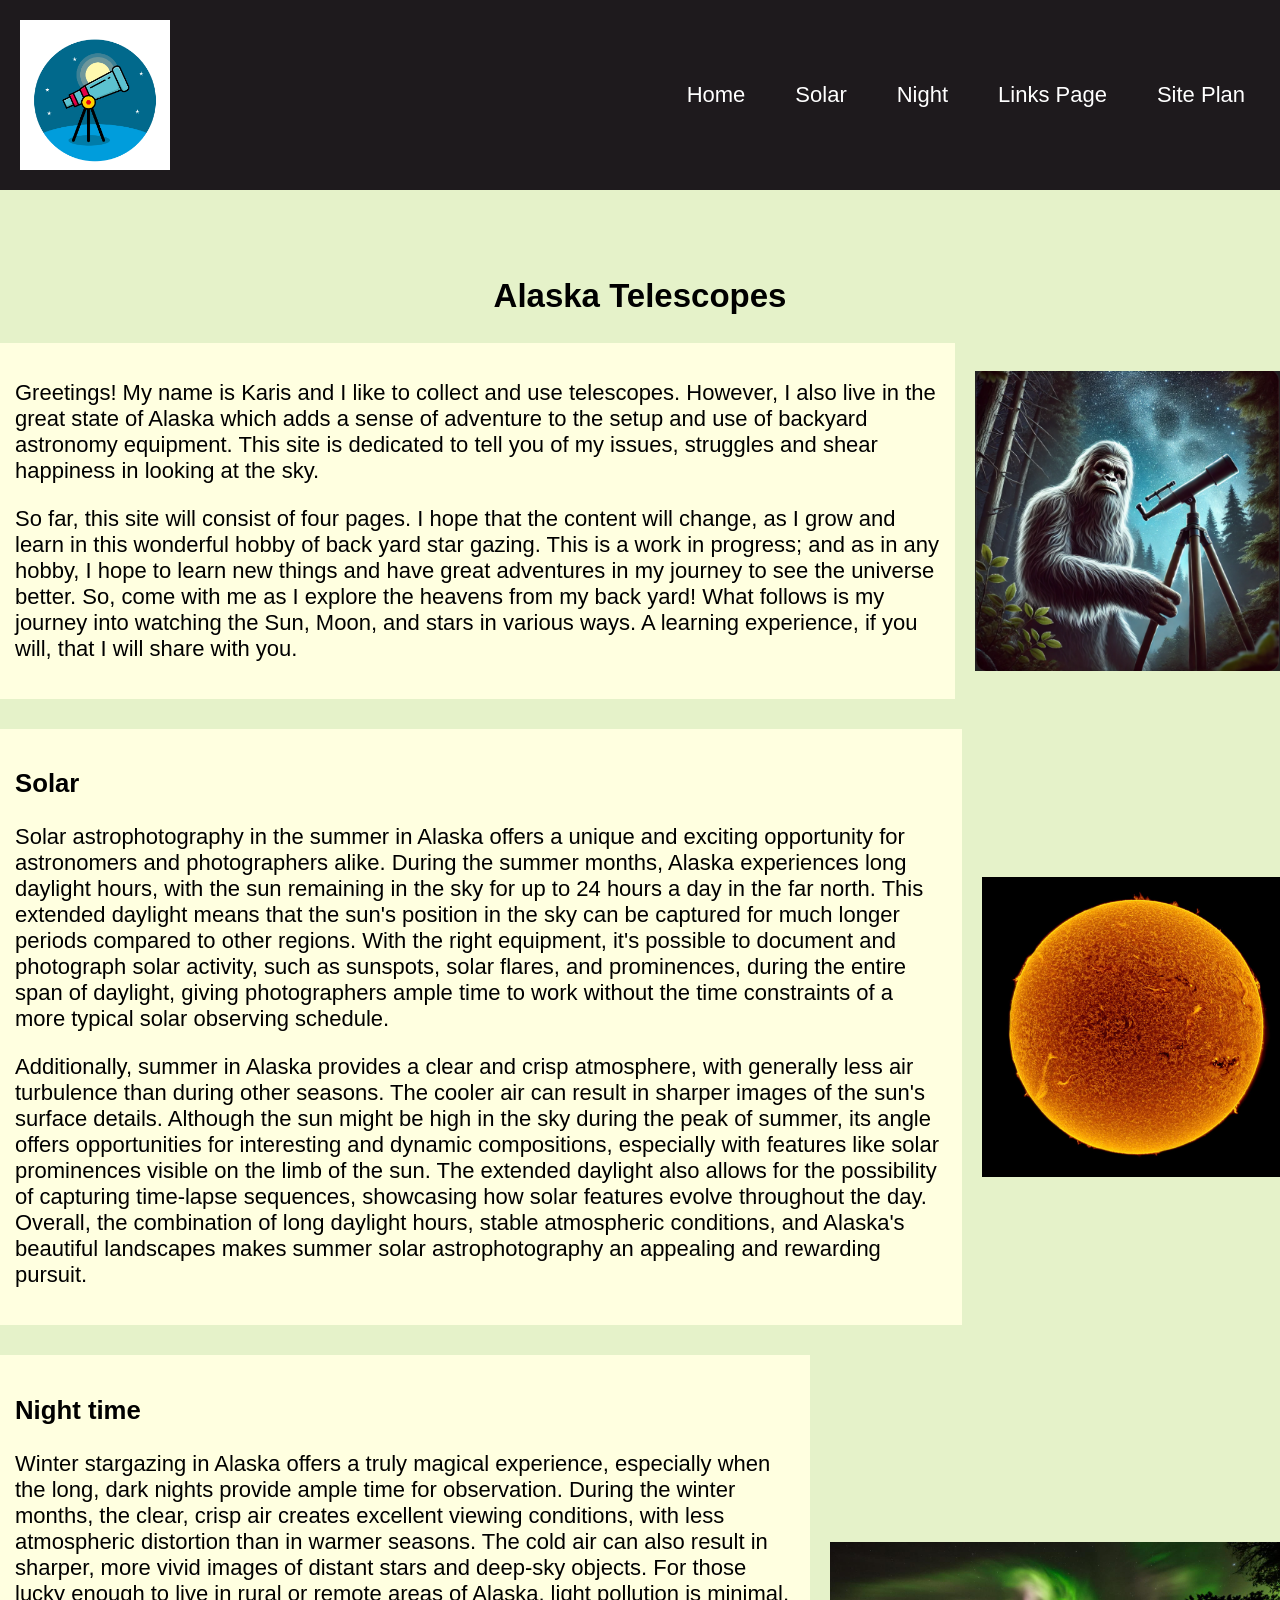
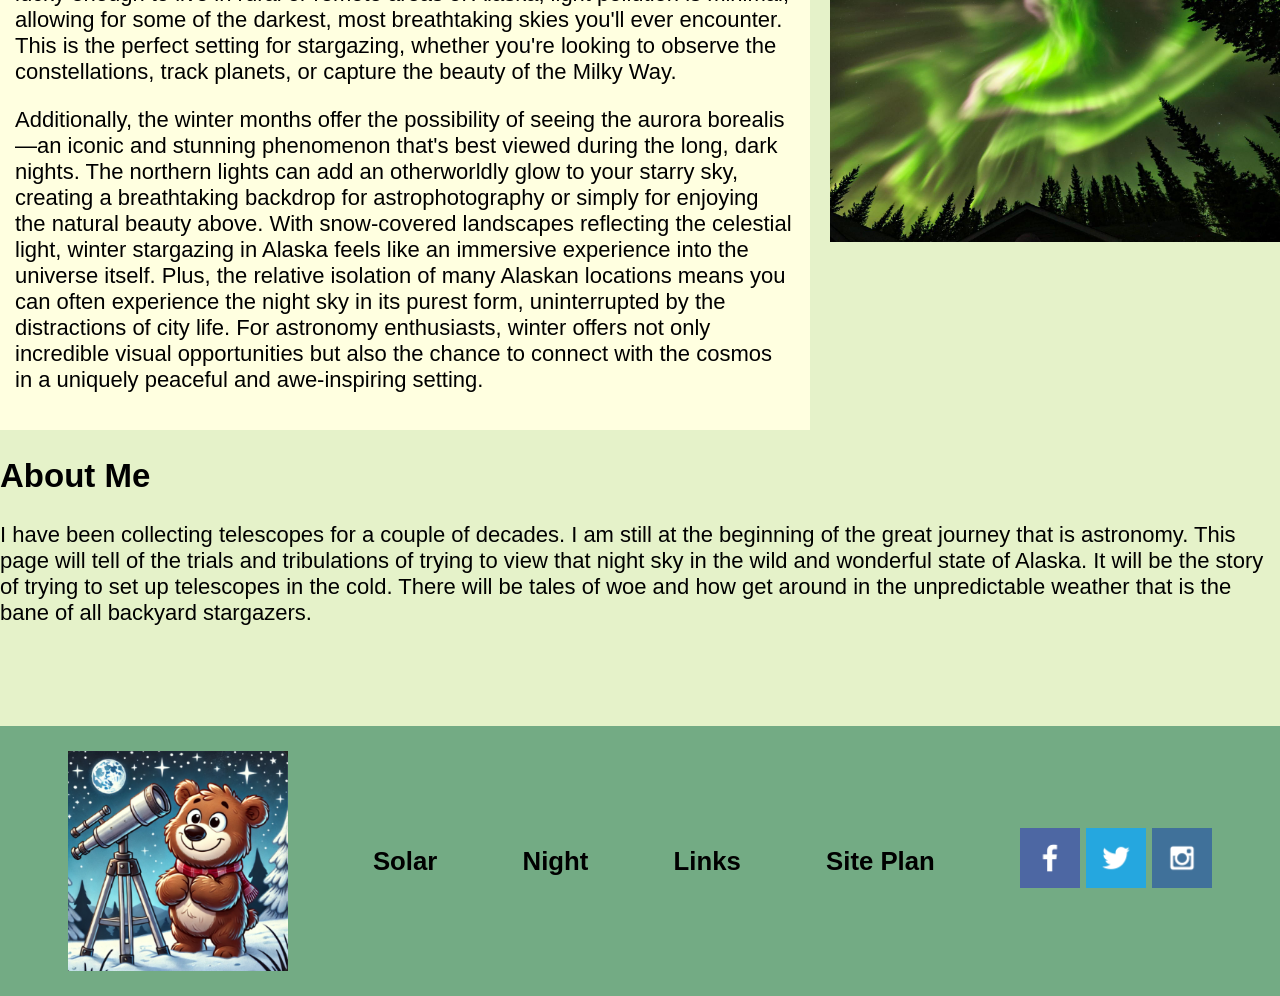
==== akscope/index.html @ 5f0bd914 "commit 13 march try1" ====
<!-- Document type as HTML5 -->
<!DOCTYPE html>
<html lang="en"> 

<head>
    <!-- Character encoding as UTF-8 -->
    <meta charset="UTF-8">
    <!-- Ensures compatibility with Internet Explorer, not that I WANT compatibility with IE... -->
    <meta http-equiv="X-UA-Compatible" content="IE=edge">
    <!-- Makes the page responsive to different screen sizes -->
    <meta name="viewport" content="width=device-width, initial-scale=1.0">
    
    <!-- title of the webpage -->
    <title>Ak Scopes</title>

    <!-- Links an external CSS file for styling -->
    <link rel="stylesheet" href="styles/styles1.css">
</head>



<body>
    <div id="content"> <!-- Wrapper div for content -->
        <header>
            <!-- Logo linking back to the homepage -->
            <a id="logo_link" href="index.html">
                <img src="images/logo.png" alt="Logo" class="logo">
            </a>
            
             <!-- Navigation bar with links to other pages real or not-->
             <nav>
                <a href="index.html">Home</a>
                <a href="solar.html">Solar</a>  <!--  -->
                <a href="night.html">Night</a>  <!--  -->
                <a href="links.html">Links Page</a>  <!--  -->
                <a href="site-plan-scopes.html">Site Plan</a>
            </nav>
        </header>



        <!-- Hero section with background image plus a call-to-action -->
        <div id="hero">
            <div id="hero-box">
                <!--<img id="hero-img" src="images/Bigfoot.png" alt="Bigfoot with scope">  <!--background image-->
            </div>
            
        </div>

        <body>

            <!--   -->
        
            <main>
                <h2 class="section-title">Alaska Telescopes</h2>  
        
                <section class="image-container">
                    <div class="image-item">
                        <div class="text-box box1">
                            <!--<h3>Yampa River Rafting</h3>  -->
                            <p>Greetings!  My name is Karis and I like to collect and use telescopes.  However, I also live 
                                in the great state of Alaska which adds a sense of adventure to the setup and use of 
                                backyard astronomy equipment.  This site is dedicated to tell you of my issues, struggles 
                                and shear happiness in looking at the sky.</p>
        
                            <p> So far, this site will consist of four pages.  I hope that the content will change, as I grow 
                                and learn in this wonderful hobby of back yard star gazing.  This is a work in progress; and 
                                as in any hobby, I hope to learn new things and have great adventures in my journey to see the 
                                universe better.  So, come with me as I explore the heavens from my back yard! What follows is my 
                                journey into watching the Sun, Moon, and stars in various ways.  A learning experience, if you 
                                will, that I will share with you.
                                  </p>
                        </div>
                        <img src="images/Bigfoot.png" alt="">
                    </div>
                   
                    <div class="image-item">
                        <div class="text-box box2">
                            <h3>Solar</h3>
                            <p>Solar astrophotography in the summer in Alaska offers a unique and exciting opportunity for 
                                astronomers and photographers alike. During the summer months, Alaska experiences long daylight 
                                hours, with the sun remaining in the sky for up to 24 hours a day in the far north. This extended 
                                daylight means that the sun's position in the sky can be captured for much longer periods compared 
                                to other regions. With the right equipment, it's possible to document and photograph solar 
                                activity, such as sunspots, solar flares, and prominences, during the entire span of daylight, 
                                giving photographers ample time to work without the time constraints of a more typical solar 
                                observing schedule.</p>

                            <p> Additionally, summer in Alaska provides a clear and crisp atmosphere, with generally less air 
                                turbulence than during other seasons. The cooler air can result in sharper images of the sun's surface 
                                details. Although the sun might be high in the sky during the peak of summer, its angle offers 
                                opportunities for interesting and dynamic compositions, especially with features like solar prominences 
                                visible on the limb of the sun. The extended daylight also allows for the possibility of capturing 
                                time-lapse sequences, showcasing how solar features evolve throughout the day. Overall, the combination 
                                of long daylight hours, stable atmospheric conditions, and Alaska's beautiful landscapes makes summer 
                                solar astrophotography an appealing and rewarding pursuit.</p>
                        </div>
                        <img src="images/solar2024-06-21.jpg" alt="full solar">  
                    </div>
        
                    <div class="image-item">
                        <div class="text-box box3">
                            <h3>Night time</h3>
                            <p>Winter stargazing in Alaska offers a truly magical experience, especially when the long, dark nights provide 
                                ample time for observation. During the winter months, the clear, crisp air creates excellent viewing 
                                conditions, with less atmospheric distortion than in warmer seasons. The cold air can also result in 
                                sharper, more vivid images of distant stars and deep-sky objects. For those lucky enough to live in rural 
                                or remote areas of Alaska, light pollution is minimal, allowing for some of the darkest, most breathtaking 
                                skies you'll ever encounter. This is the perfect setting for stargazing, whether you're looking to observe 
                                the constellations, track planets, or capture the beauty of the Milky Way. </p>

                            <p>Additionally, the winter months offer the possibility of seeing the aurora borealis—an iconic and stunning 
                                phenomenon that's best viewed during the long, dark nights. The northern lights can add an otherworldly 
                                glow to your starry sky, creating a breathtaking backdrop for astrophotography or simply for enjoying the 
                                natural beauty above. With snow-covered landscapes reflecting the celestial light, winter stargazing in 
                                Alaska feels like an immersive experience into the universe itself. Plus, the relative isolation of many 
                                Alaskan locations means you can often experience the night sky in its purest form, uninterrupted by the 
                                distractions of city life. For astronomy enthusiasts, winter offers not only incredible visual opportunities 
                                but also the chance to connect with the cosmos in a uniquely peaceful and awe-inspiring setting. </p>
                        </div>
                        <img src="images/au06.jpg" alt="aurora green">
                    </div>
                </section>
            </main>

        
            
            <!-- Section with descriptive text and call-to-action -->
            <section class="msg">
                <h2>About Me</h2> 
                <p>I have been collecting telescopes for a couple of decades.  I am still at the beginning of the great journey that is astronomy.  
                    This page will tell of the trials and tribulations of trying to view that night sky in the wild and wonderful state of Alaska.  
                    It will be the story of trying to set up telescopes in the cold.  There will be tales of woe and how get around in the unpredictable 
                    weather that is the bane of all backyard stargazers.</p>
                <!--<a class='join' href="rivers.html">Worthless Button</a>  Will go somewhere important someday.... -->

            </section>
        </main>


        
        <!-- Footer section with additional links and social media icons  (05) -->
        <footer>
            <img src="images/HappyBear1a.png" alt="cute bear night">  <!--Square up a bit-->
            <h3><a href="solar.html">Solar</a></h3>
            <h3><a href="night.html">Night</a></h3>
            <h3><a href="links.html">Links</a></h3>
            <h3><a href="site-plan-scopes.html">Site Plan</a></h3>  


            
            <!-- Social media links that work most of the time-->
            <div class="social">
                <a href="https://facebook.com" target="_blank">
                    <img src="images/facebook.png" alt="fb icon">
                </a>
                <a href="https://twitter.com" target="_blank">   <!-- I thought Twitter was gone or renamed or something? -->
                    <img src="images/twitter.png" alt="twitter icon">
                </a>
                <a href="https://instagram.com" target="_blank">
                    <img src="images/instagram.png" alt="instagram icon">
                </a>
            </div>
        </footer>
    </div>
</body>

</html>
---- akscope/styles/styles1.css ----
/* ========== General Styles ========== */
body {
    background-color: #e5f2c9;
    font-family: sans-serif;
    font-size: 22px;
    margin: 0;
    padding: 0;
}

#content {
    max-width: 1600px;
    margin: 0 auto;
}

/* ========== Header & Navigation ========== */
header {
    background-color: #1e1a1d;
    display: flex;
    align-items: center;
    justify-content: space-between;
    padding: 20px;
}

/* Logo Styling */
#logo_link img {
    width: 150px; /* Adjust logo size */
    height: auto;
    display: block;
    margin: 0 auto;
}

nav {
    display: flex;
    gap: 20px;
}

nav a {
    color: white;
    text-decoration: none;
    padding: 15px;
}

nav a:hover {
    background-color: white;
    color: #212682;
}

/* ========== Hero Section ========== */
#hero-box img {
    width: 100%;
    height: auto;
}

#hero-msg {
    text-align: center;
    margin-top: 50px;
}

#hero-msg h1, #hero-msg h4 {
    color: white;
}

/* ========== Main Content Styling ========== */
main {
    padding-top: 60px;
}

.section-title {
    text-align: center;
}

/* Image & Text Box Layout */
.image-container {
    display: flex;  /* goes back to flex if not work */
    flex-direction: column;
    gap: 30px;
}

.image-item {
    display: flex;
    align-items: center;
    gap: 20px;
}

.text-box {
    background-color: lightyellow;
    padding: 15px;
    max-width: 1200px; /* Makes the text box longer */
}

.image-item img {
    width: auto;
    height: 300px; /* uniform image size */
    object-fit: cover;
}

/* ========== Footer ========== */
footer {
    background-color: #73ab84;
    padding: 25px;
    display: flex;
    justify-content: space-around;
    align-items: center;
    margin-top: 100px;
}

footer img {
    width: 220px;
    height: 220px;
    object-fit: cover;
}

footer a {
    text-decoration: none;
    color: black;
}

footer a:hover {
    background-color: white;
    color: red;
}

/* Social Media Icons */
.social img {
    width: 60px;  /* icon size */  
    height: 60px;
}

/* ========== Responsive Design ========== */
@media screen and (max-width: 1024px) {
    body {
        font-size: 20px;
    }
    
    header {
        flex-direction: column;
        text-align: center;
    }
    
    nav {
        flex-direction: column;
    }
    
    .image-item {
        flex-direction: column;
        align-items: center;
        text-align: center;
    }
}

@media screen and (max-width: 768px) {
    body {
        font-size: 18px;
    }
    
    footer {
        flex-direction: column;
        text-align: center;
    }
}

@media screen and (max-width: 480px) {
    body {
        font-size: 16px;
    }
    
    header img {
        width: 80px;
    }
}
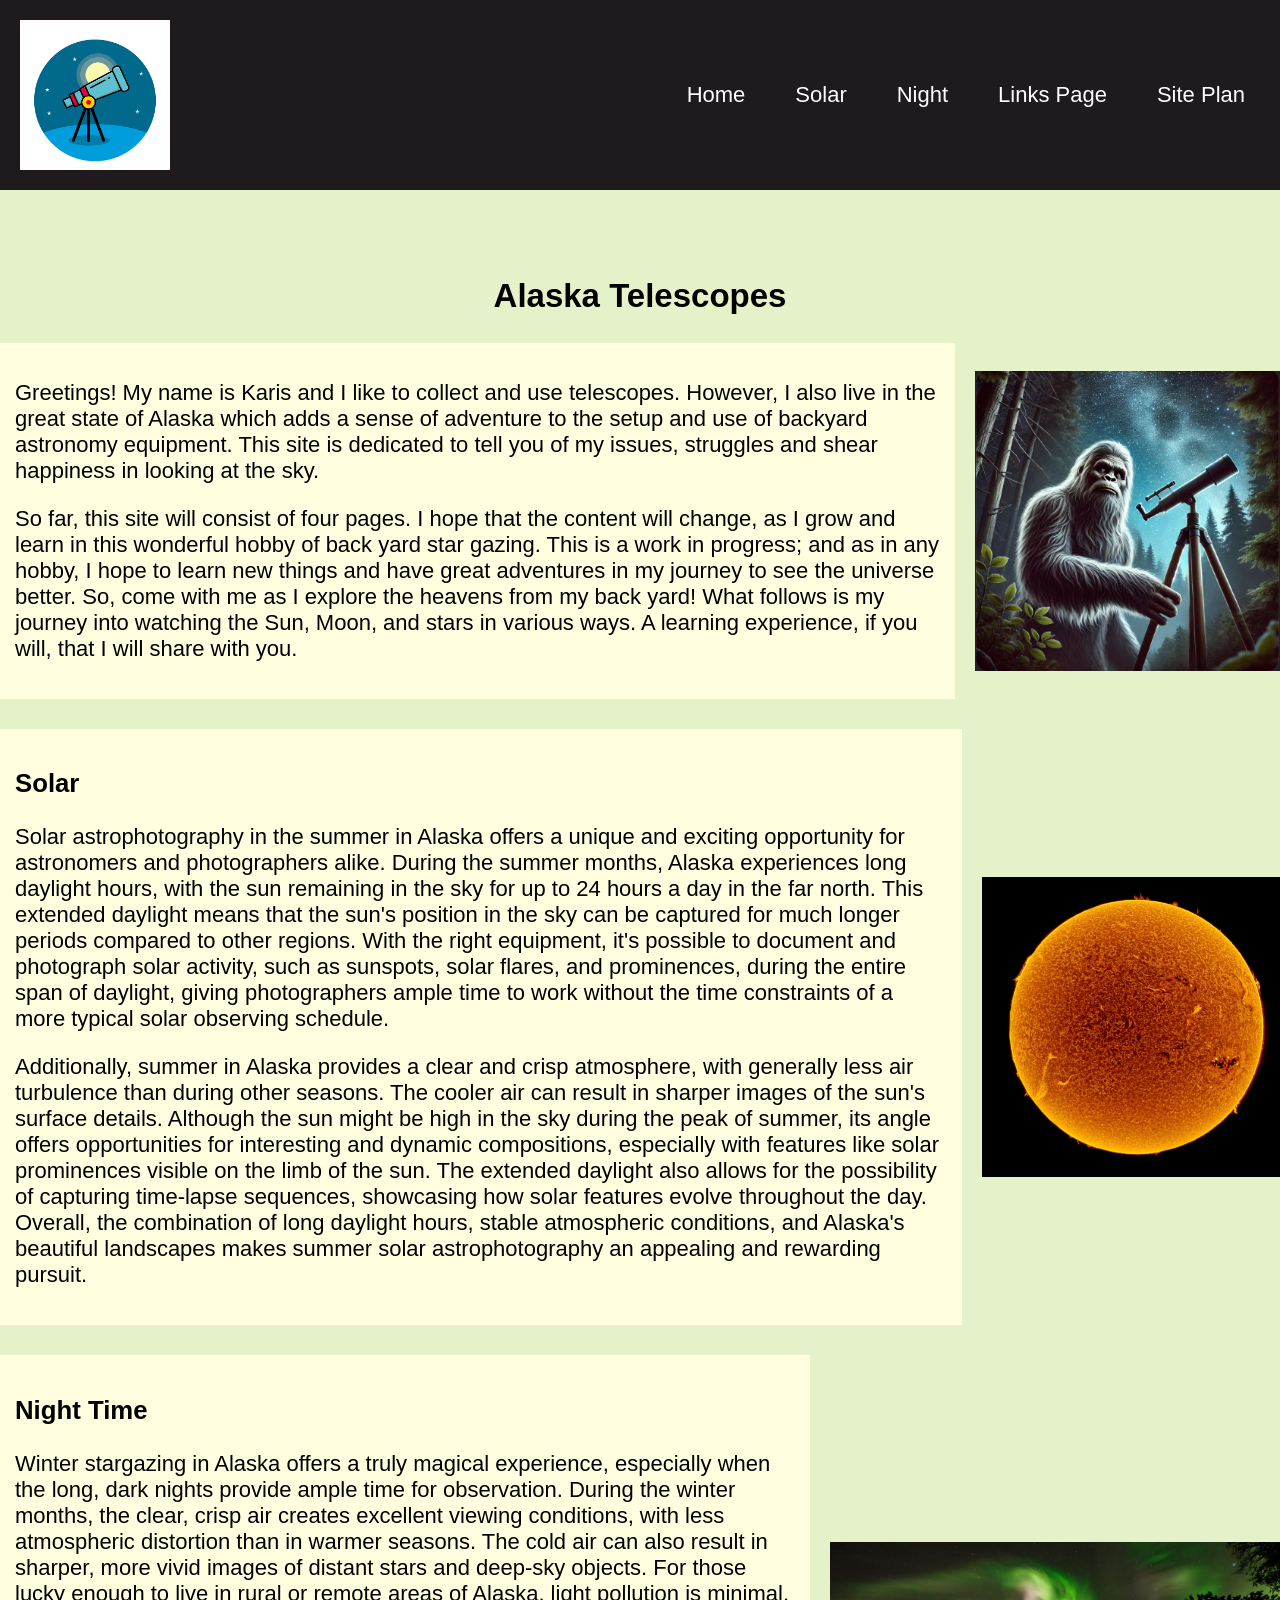
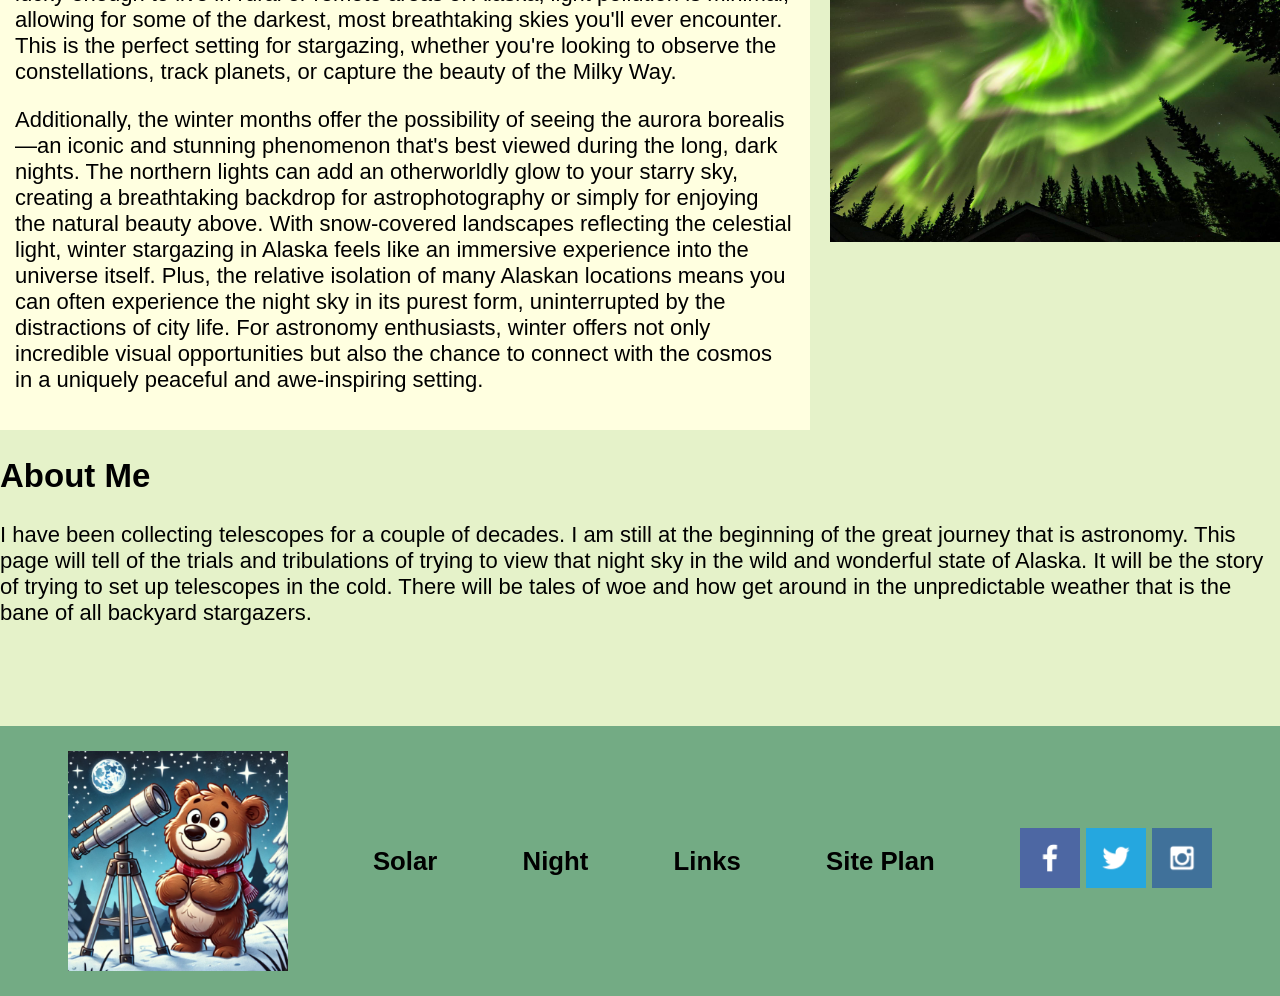
==== commit 65ba62c9: "Commit 13 March try3" ====
--- a/akscope/index.html
+++ b/akscope/index.html
@@ -16,7 +16,7 @@
     <title>Ak Scopes</title>
 
     <!-- Links an external CSS file for styling -->
-    <link rel="stylesheet" href="styles/styles1.css">
+    <link rel="stylesheet" href="styles/styles_index.css">
 </head>
 
 
@@ -102,7 +102,7 @@
         
                     <div class="image-item">
                         <div class="text-box box3">
-                            <h3>Night time</h3>
+                            <h3>Night Time</h3>
                             <p>Winter stargazing in Alaska offers a truly magical experience, especially when the long, dark nights provide 
                                 ample time for observation. During the winter months, the clear, crisp air creates excellent viewing 
                                 conditions, with less atmospheric distortion than in warmer seasons. The cold air can also result in 
--- a/akscope/styles/styles_index.css
+++ b/akscope/styles/styles_index.css
@@ -0,0 +1,173 @@
+
+
+
+/* ========== General Styles ========== */
+body {
+    background-color: #e5f2c9;
+    font-family: sans-serif;
+    font-size: 22px;
+    margin: 0;
+    padding: 0;
+}
+
+#content {
+    max-width: 1600px;
+    margin: 0 auto;
+}
+
+/* ========== Header & Navigation ========== */
+header {
+    background-color: #1e1a1d;
+    display: flex;
+    align-items: center;
+    justify-content: space-between;
+    padding: 20px;
+}
+
+/* Logo Styling */
+#logo_link img {
+    width: 150px; /* Adjust logo size */
+    height: auto;
+    display: block;
+    margin: 0 auto;
+}
+
+nav {
+    display: flex;
+    gap: 20px;
+}
+
+nav a {
+    color: white;
+    text-decoration: none;
+    padding: 15px;
+}
+
+nav a:hover {
+    background-color: white;
+    color: #212682;
+}
+
+/* ========== Hero Section ========== */
+#hero-box img {
+    width: 100%;
+    height: auto;
+}
+
+#hero-msg {
+    text-align: center;
+    margin-top: 50px;
+}
+
+#hero-msg h1, #hero-msg h4 {
+    color: white;
+}
+
+/* ========== Main Content Styling ========== */
+main {
+    padding-top: 60px;
+}
+
+.section-title {
+    text-align: center;
+}
+
+/* Image & Text Box Layout */
+.image-container {
+    display: flex;  /* goes back to flex if not work */
+    flex-direction: column;
+    gap: 30px;
+}
+
+.image-item {
+    display: flex;
+    align-items: center;
+    gap: 20px;
+}
+
+.text-box {
+    background-color: lightyellow;
+    padding: 15px;
+    max-width: 1200px; /* Makes the text box longer */
+}
+
+.image-item img {
+    width: auto;
+    height: 300px; /* uniform image size */
+    object-fit: cover;
+}
+
+/* ========== Footer ========== */
+footer {
+    background-color: #73ab84;
+    padding: 25px;
+    display: flex;
+    justify-content: space-around;
+    align-items: center;
+    margin-top: 100px;
+}
+
+footer img {
+    width: 220px;
+    height: 220px;
+    object-fit: cover;
+}
+
+footer a {
+    text-decoration: none;
+    color: black;
+}
+
+footer a:hover {
+    background-color: white;
+    color: red;
+}
+
+/* Social Media Icons */
+.social img {
+    width: 60px;  /* icon size */  
+    height: 60px;
+}
+
+/* ========== Responsive Design ========== */
+@media screen and (max-width: 1024px) {
+    body {
+        font-size: 20px;
+    }
+    
+    header {
+        flex-direction: column;
+        text-align: center;
+    }
+    
+    nav {
+        flex-direction: column;
+    }
+    
+    .image-item {
+        flex-direction: column;
+        align-items: center;
+        text-align: center;
+    }
+}
+
+@media screen and (max-width: 768px) {
+    body {
+        font-size: 18px;
+    }
+    
+    footer {
+        flex-direction: column;
+        text-align: center;
+    }
+}
+
+@media screen and (max-width: 480px) {
+    body {
+        font-size: 16px;
+    }
+    
+    header img {
+        width: 80px;
+    }
+}
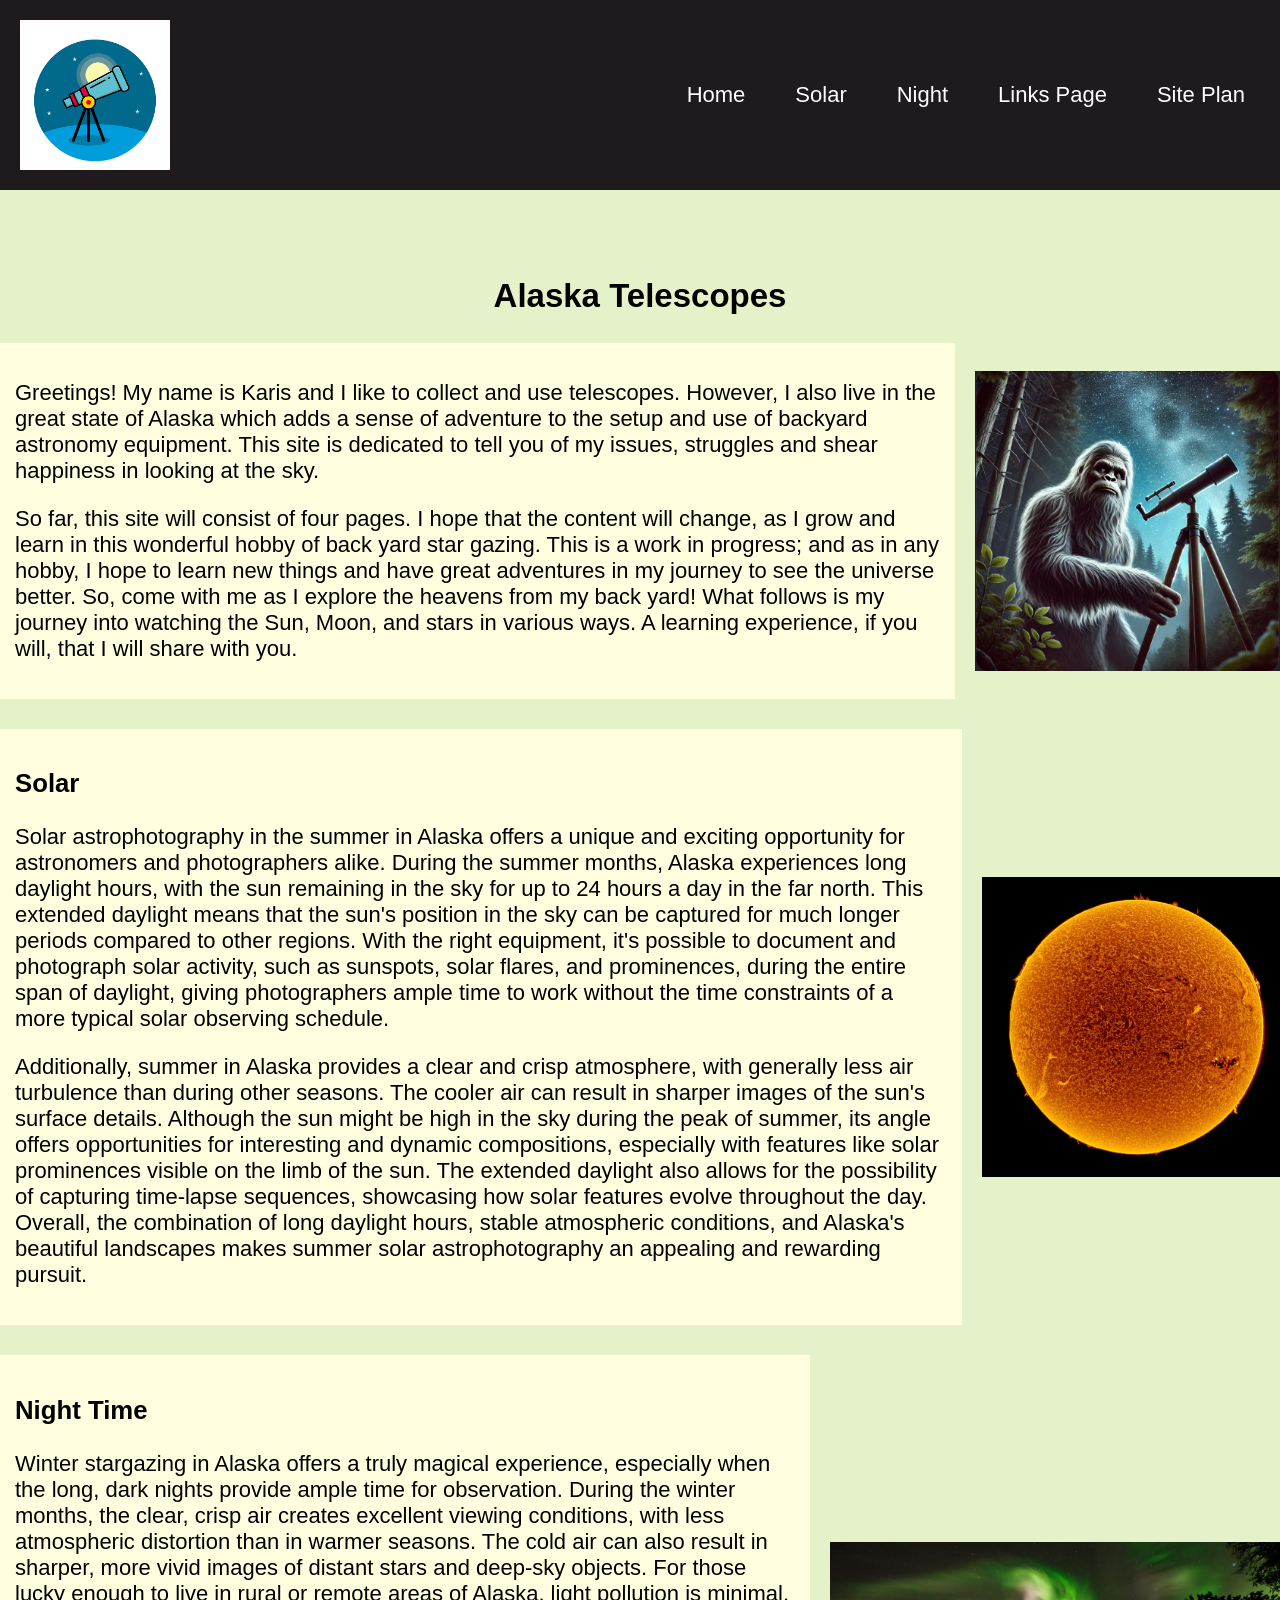
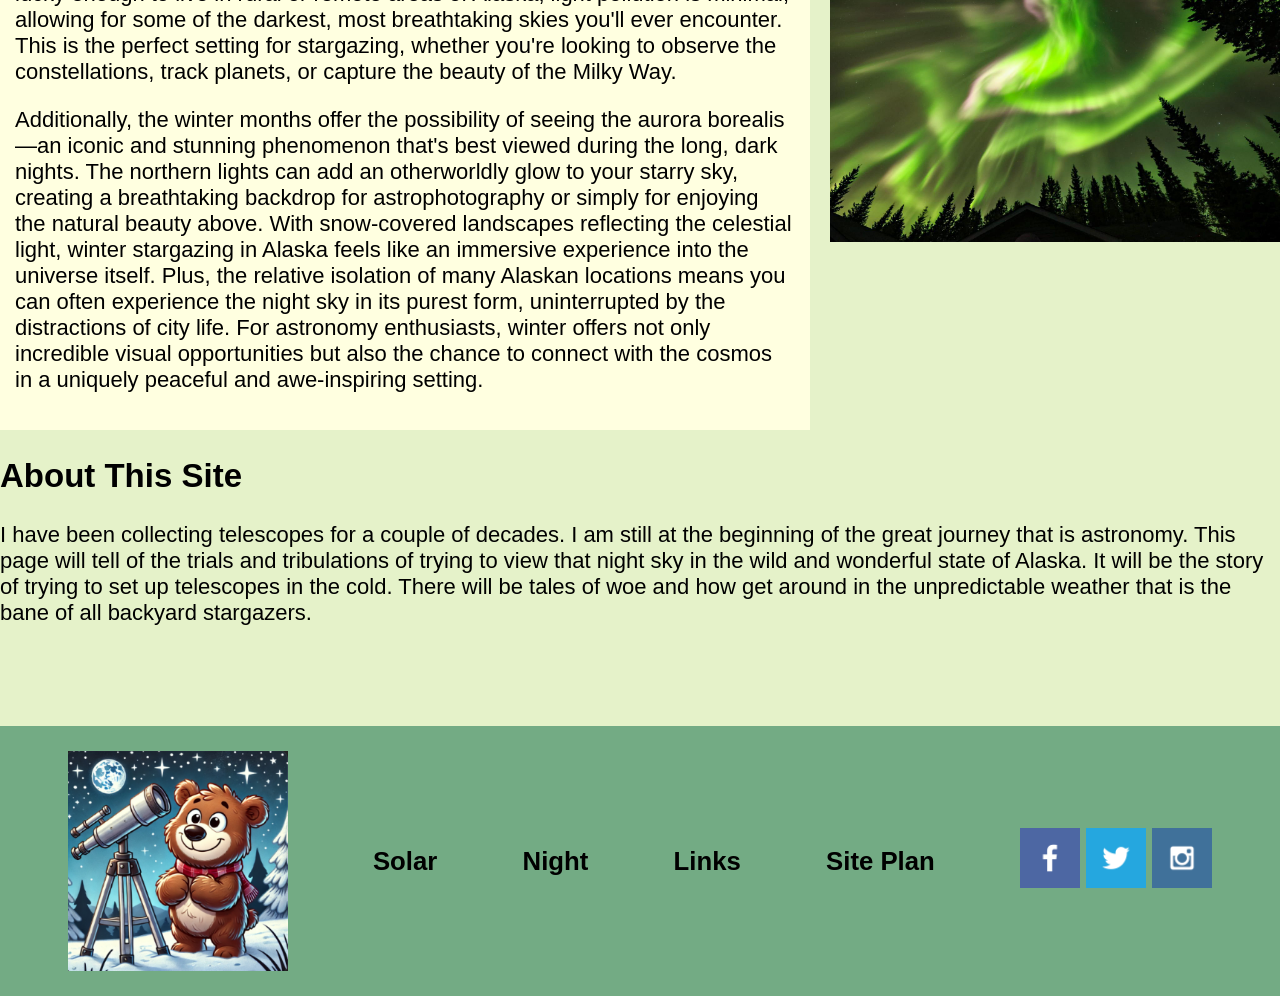
==== commit 5277747e: "commit 14 Mar try1" ====
--- a/akscope/index.html
+++ b/akscope/index.html
@@ -59,7 +59,7 @@
                 <section class="image-container">
                     <div class="image-item">
                         <div class="text-box box1">
-                            <!--<h3>Yampa River Rafting</h3>  -->
+                            <!--<h3>Intro</h3>  -->
                             <p>Greetings!  My name is Karis and I like to collect and use telescopes.  However, I also live 
                                 in the great state of Alaska which adds a sense of adventure to the setup and use of 
                                 backyard astronomy equipment.  This site is dedicated to tell you of my issues, struggles 
@@ -129,12 +129,12 @@
             
             <!-- Section with descriptive text and call-to-action -->
             <section class="msg">
-                <h2>About Me</h2> 
+                <h2>About This Site</h2> <!--About Me?  Really don't like this-->
                 <p>I have been collecting telescopes for a couple of decades.  I am still at the beginning of the great journey that is astronomy.  
                     This page will tell of the trials and tribulations of trying to view that night sky in the wild and wonderful state of Alaska.  
                     It will be the story of trying to set up telescopes in the cold.  There will be tales of woe and how get around in the unpredictable 
                     weather that is the bane of all backyard stargazers.</p>
-                <!--<a class='join' href="rivers.html">Worthless Button</a>  Will go somewhere important someday.... -->
+                <!--  -->
 
             </section>
         </main>
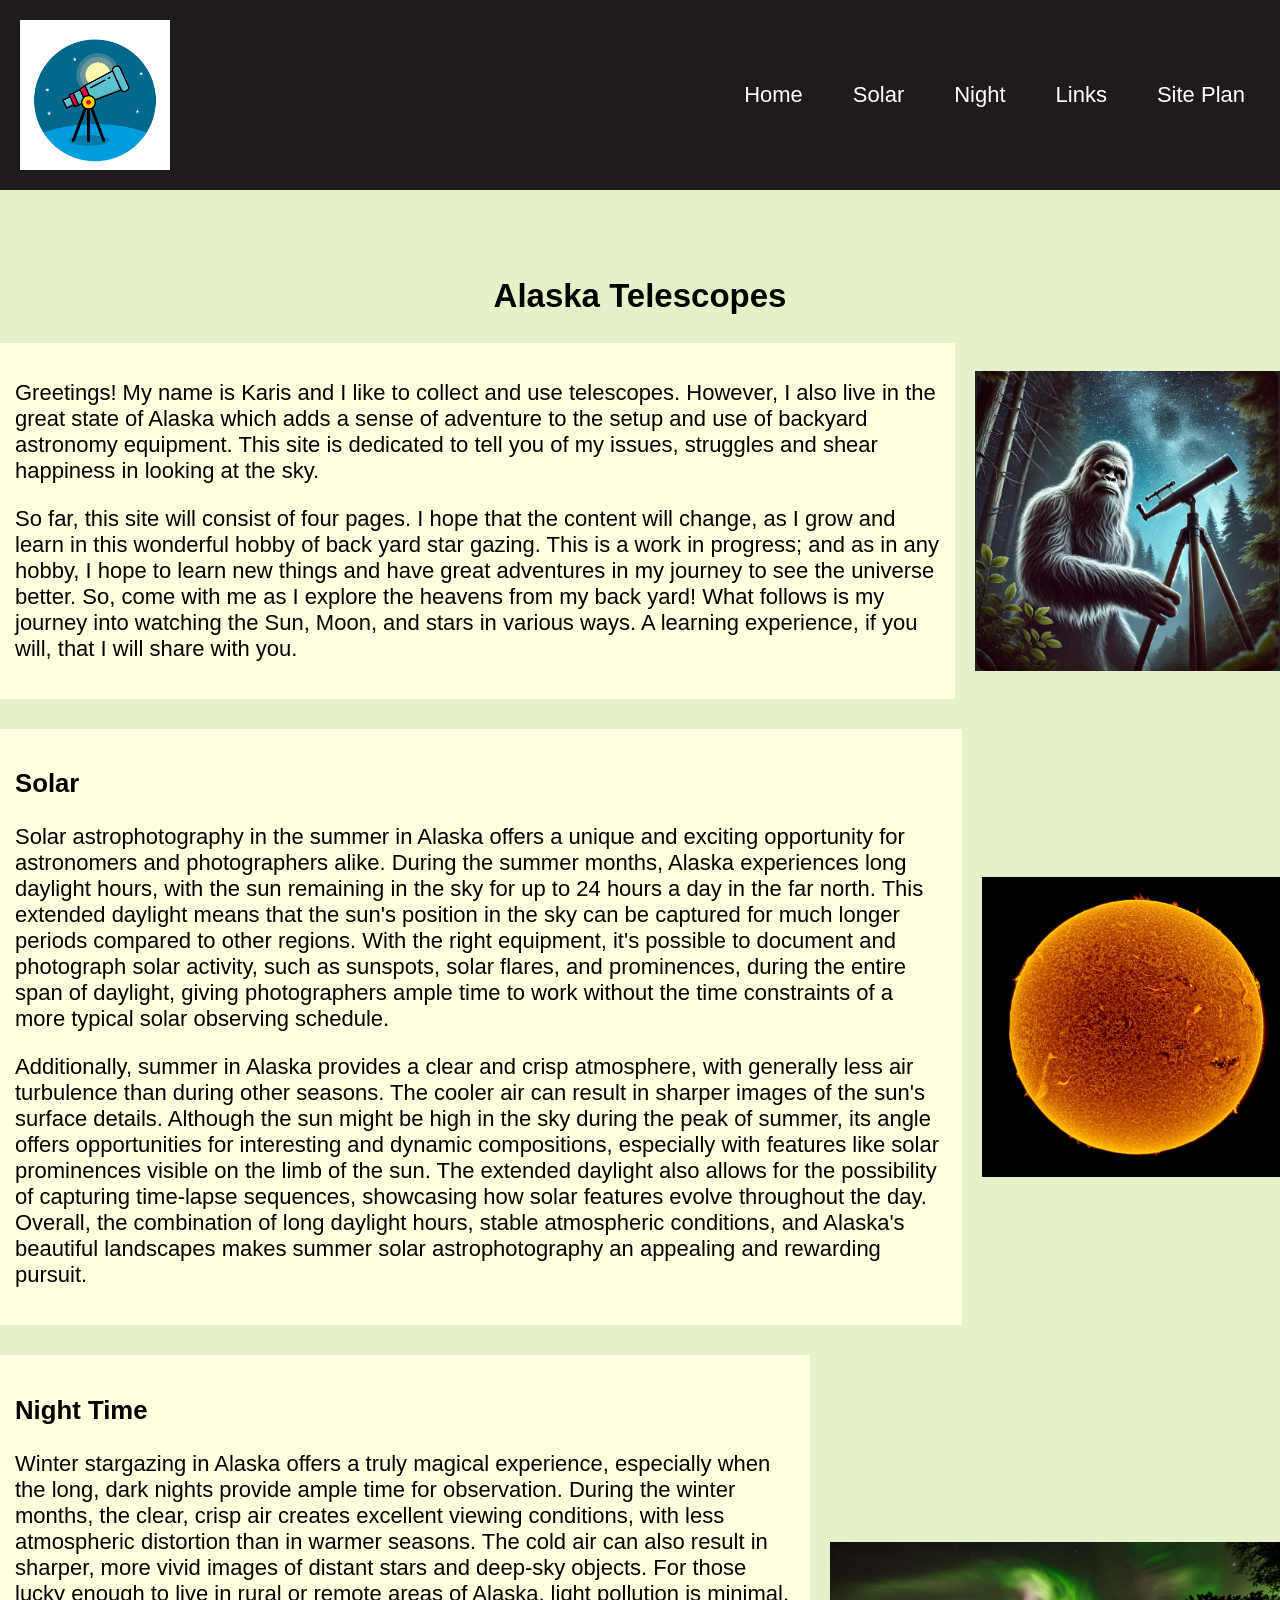
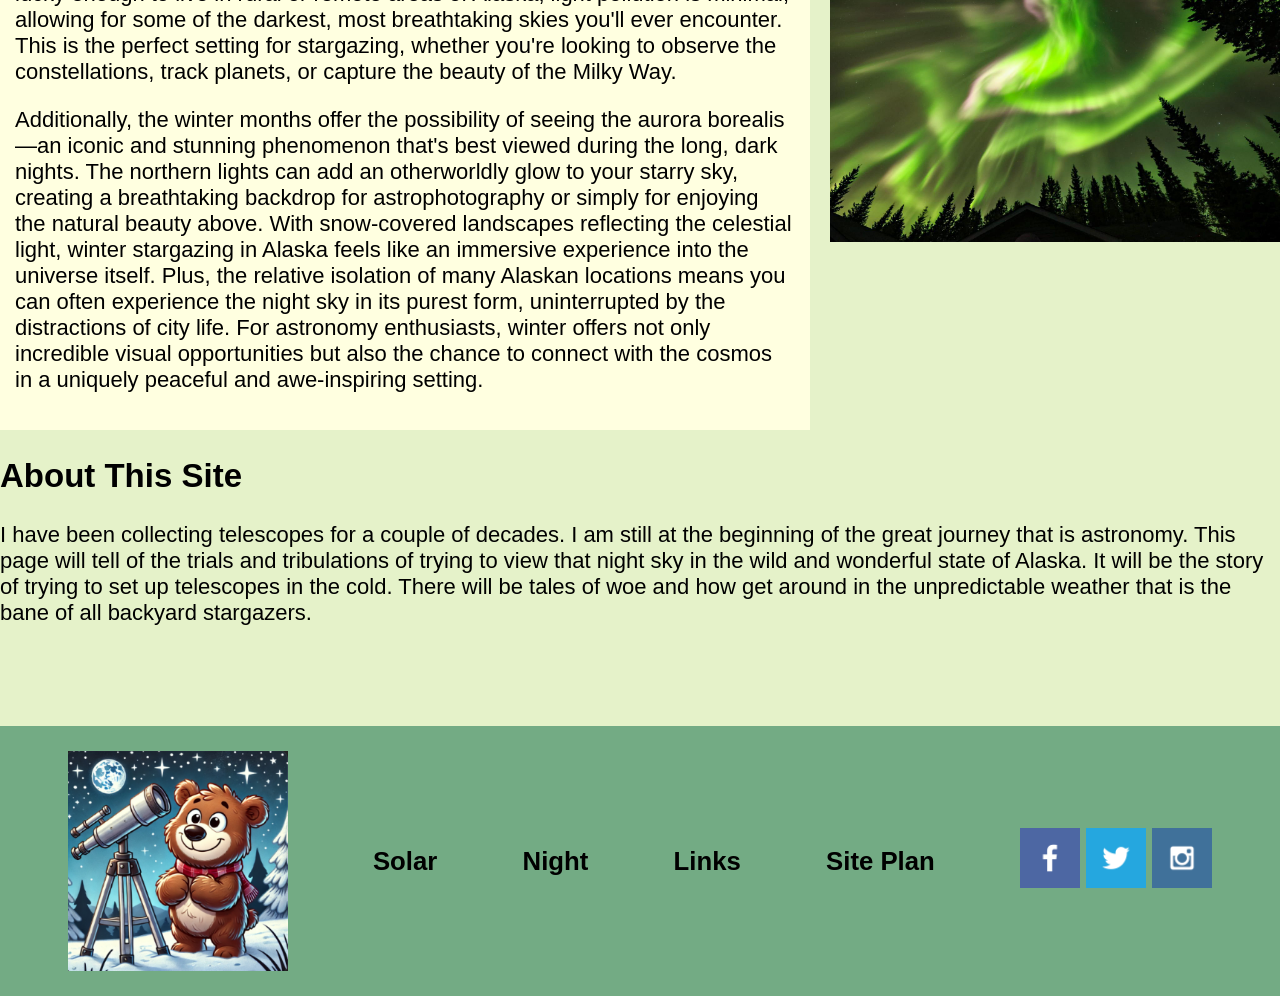
==== commit 08ef772f: "commit17 mar try1" ====
--- a/akscope/index.html
+++ b/akscope/index.html
@@ -34,7 +34,7 @@
                 <a href="index.html">Home</a>
                 <a href="solar.html">Solar</a>  <!--  -->
                 <a href="night.html">Night</a>  <!--  -->
-                <a href="links.html">Links Page</a>  <!--  -->
+                <a href="links.html">Links</a>  <!-- Maybe remove the "page"? -->
                 <a href="site-plan-scopes.html">Site Plan</a>
             </nav>
         </header>
@@ -51,7 +51,7 @@
 
         <body>
 
-            <!--   -->
+            <!--  Maybe find a new name  "akscopes" sort of implies a company... -->
         
             <main>
                 <h2 class="section-title">Alaska Telescopes</h2>  
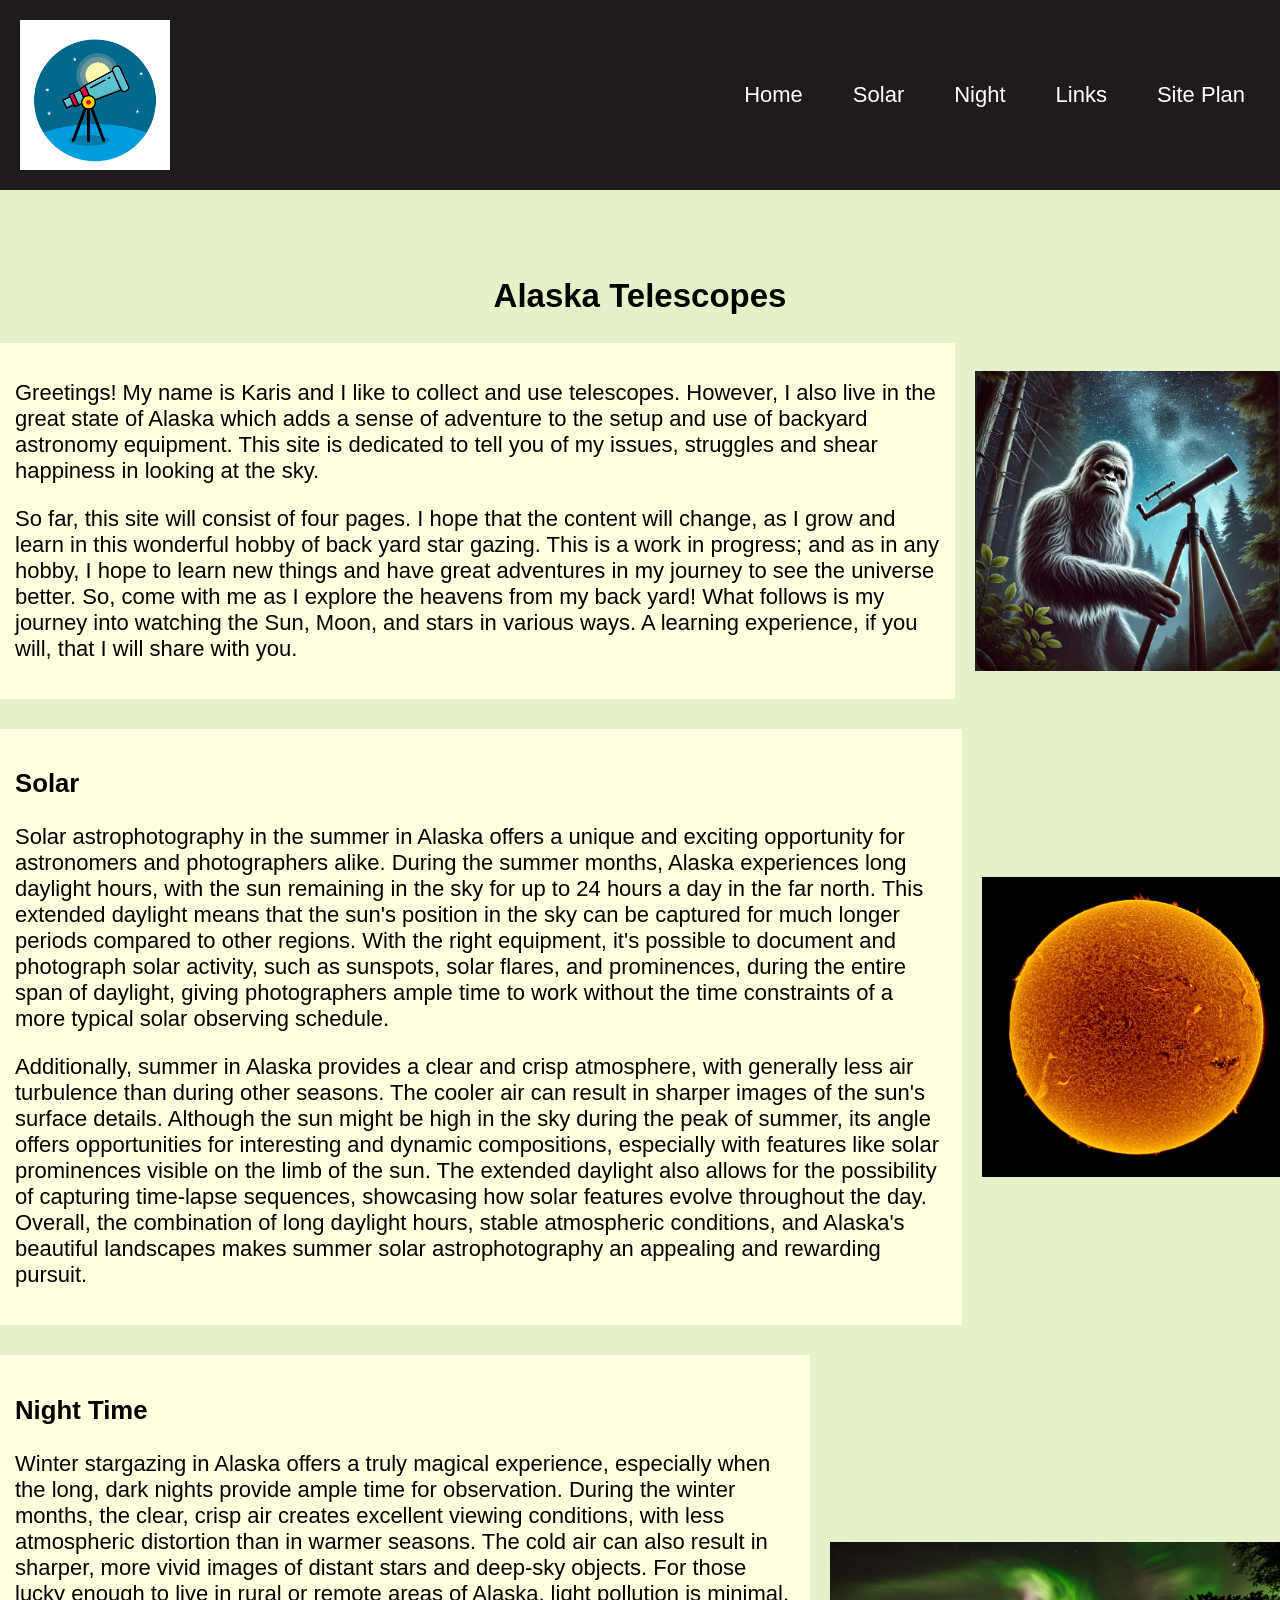
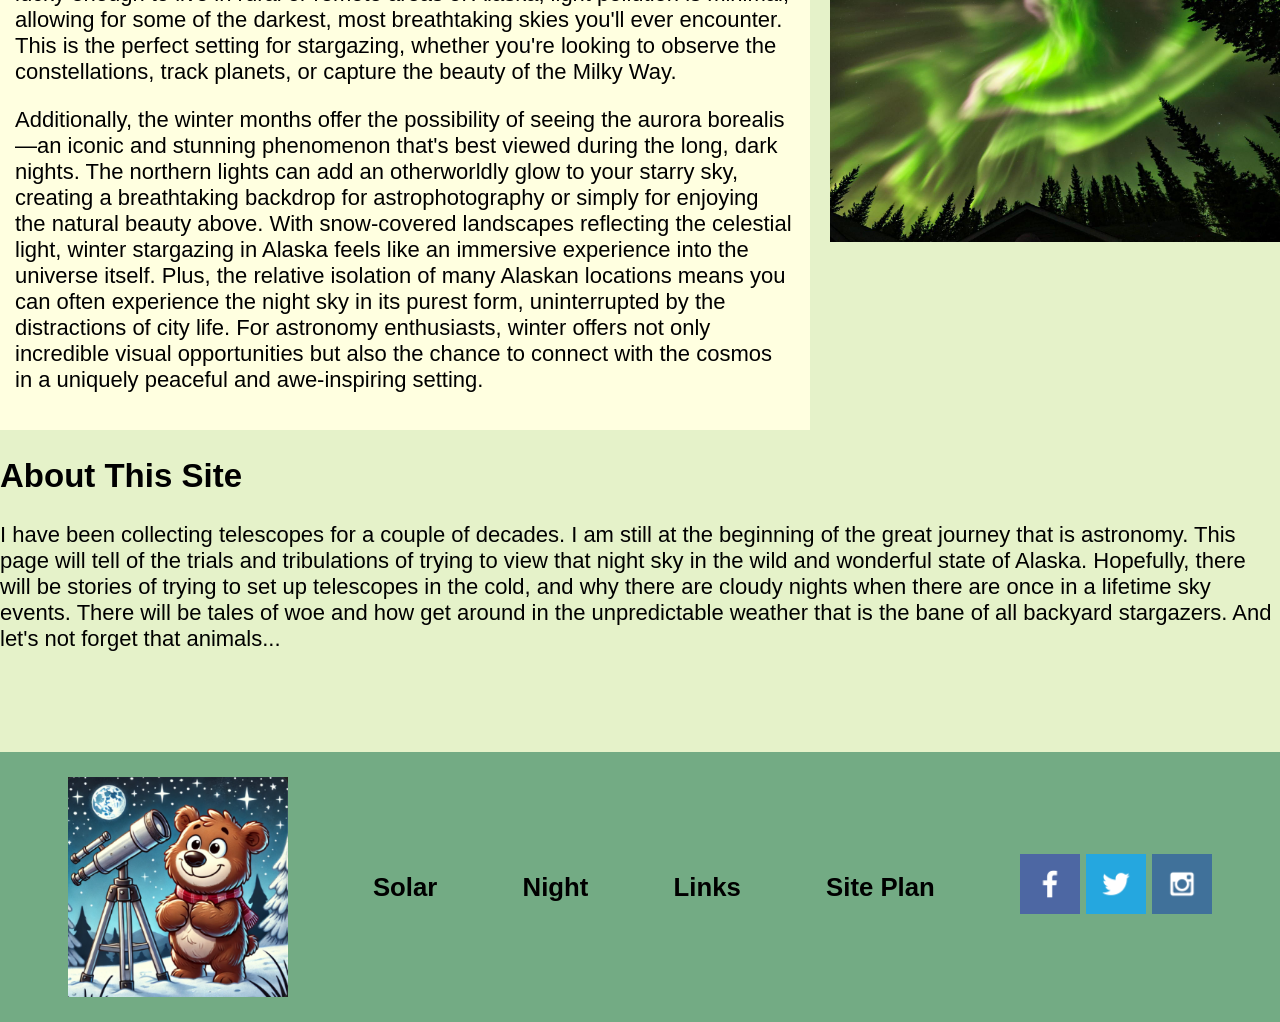
==== commit a631aa98: "commit 17 mar try3" ====
--- a/akscope/index.html
+++ b/akscope/index.html
@@ -132,8 +132,9 @@
                 <h2>About This Site</h2> <!--About Me?  Really don't like this-->
                 <p>I have been collecting telescopes for a couple of decades.  I am still at the beginning of the great journey that is astronomy.  
                     This page will tell of the trials and tribulations of trying to view that night sky in the wild and wonderful state of Alaska.  
-                    It will be the story of trying to set up telescopes in the cold.  There will be tales of woe and how get around in the unpredictable 
-                    weather that is the bane of all backyard stargazers.</p>
+                    Hopefully, there will be stories of trying to set up telescopes in the cold, and why there are cloudy nights when there are once 
+                    in a lifetime sky events.  There will be tales of woe and how get around in the unpredictable weather that is the bane of all 
+                    backyard stargazers.  And let's not forget that animals...</p>
                 <!--  -->
 
             </section>
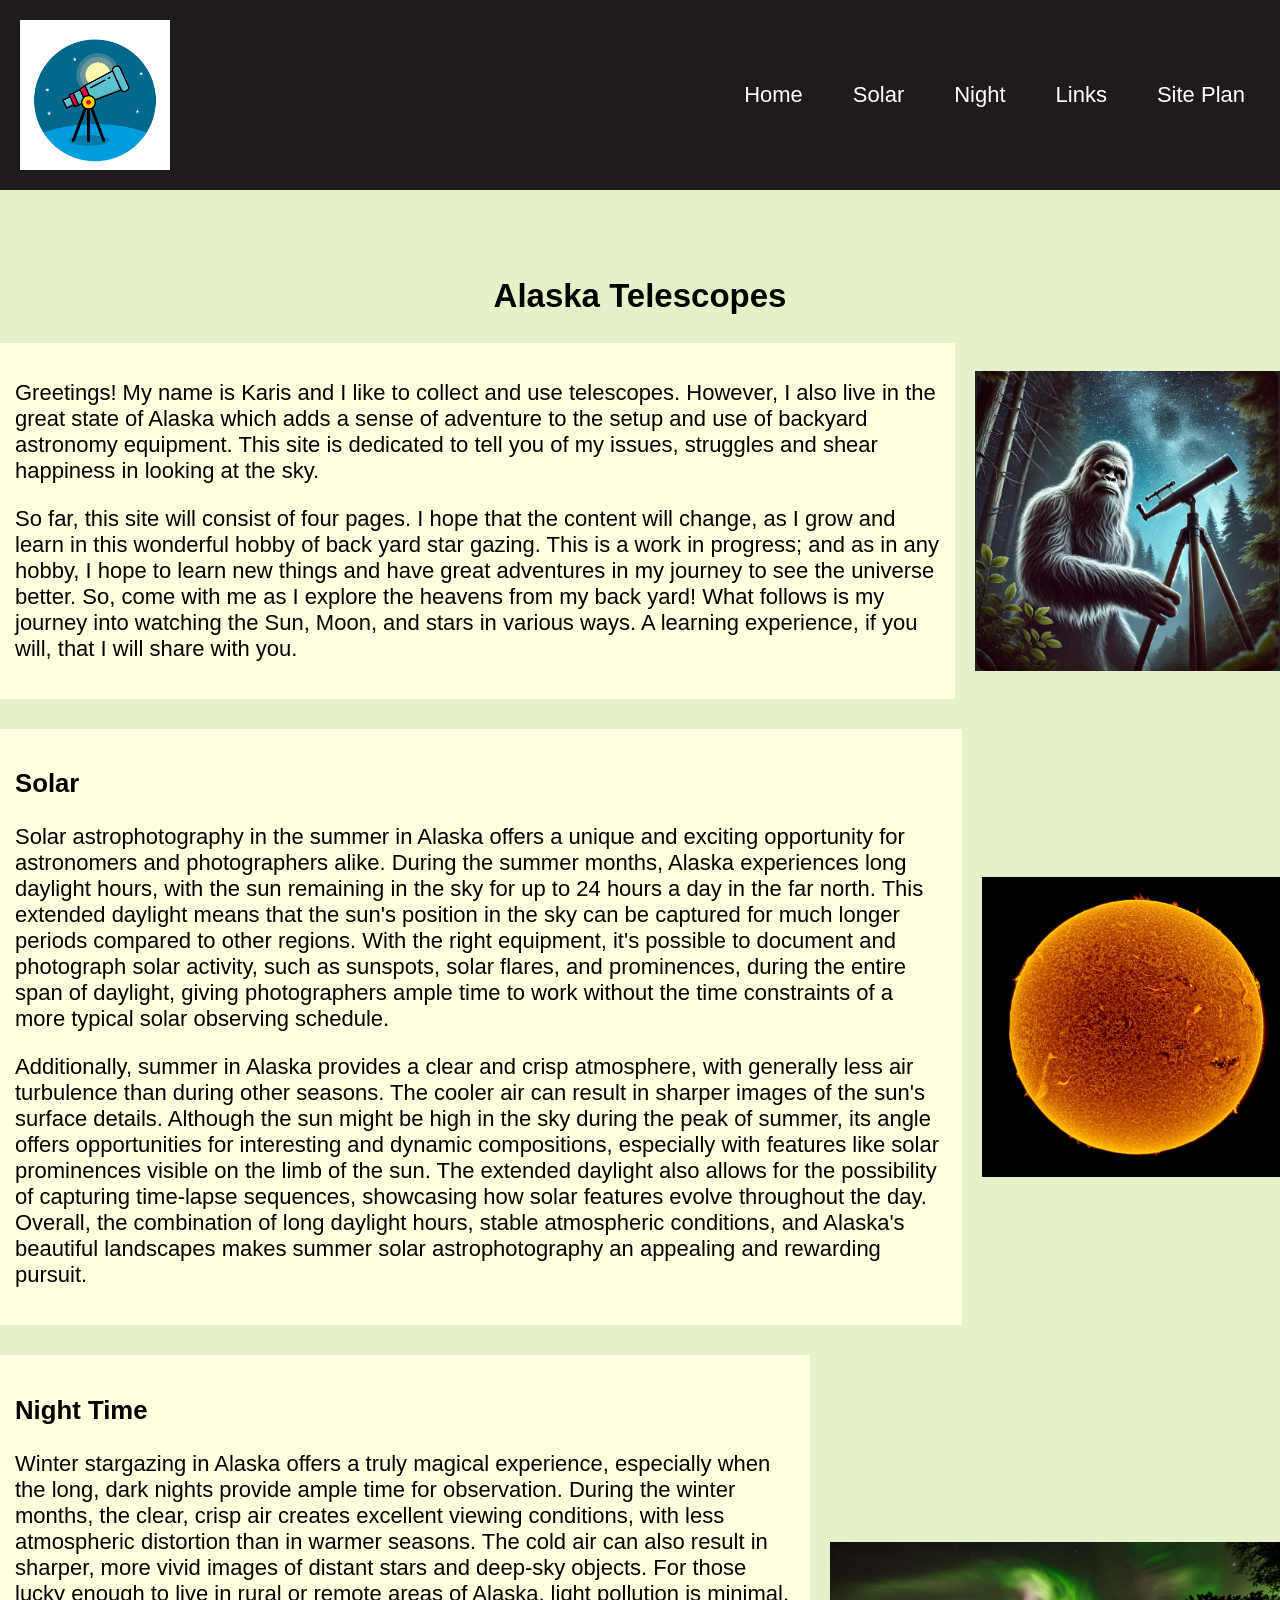
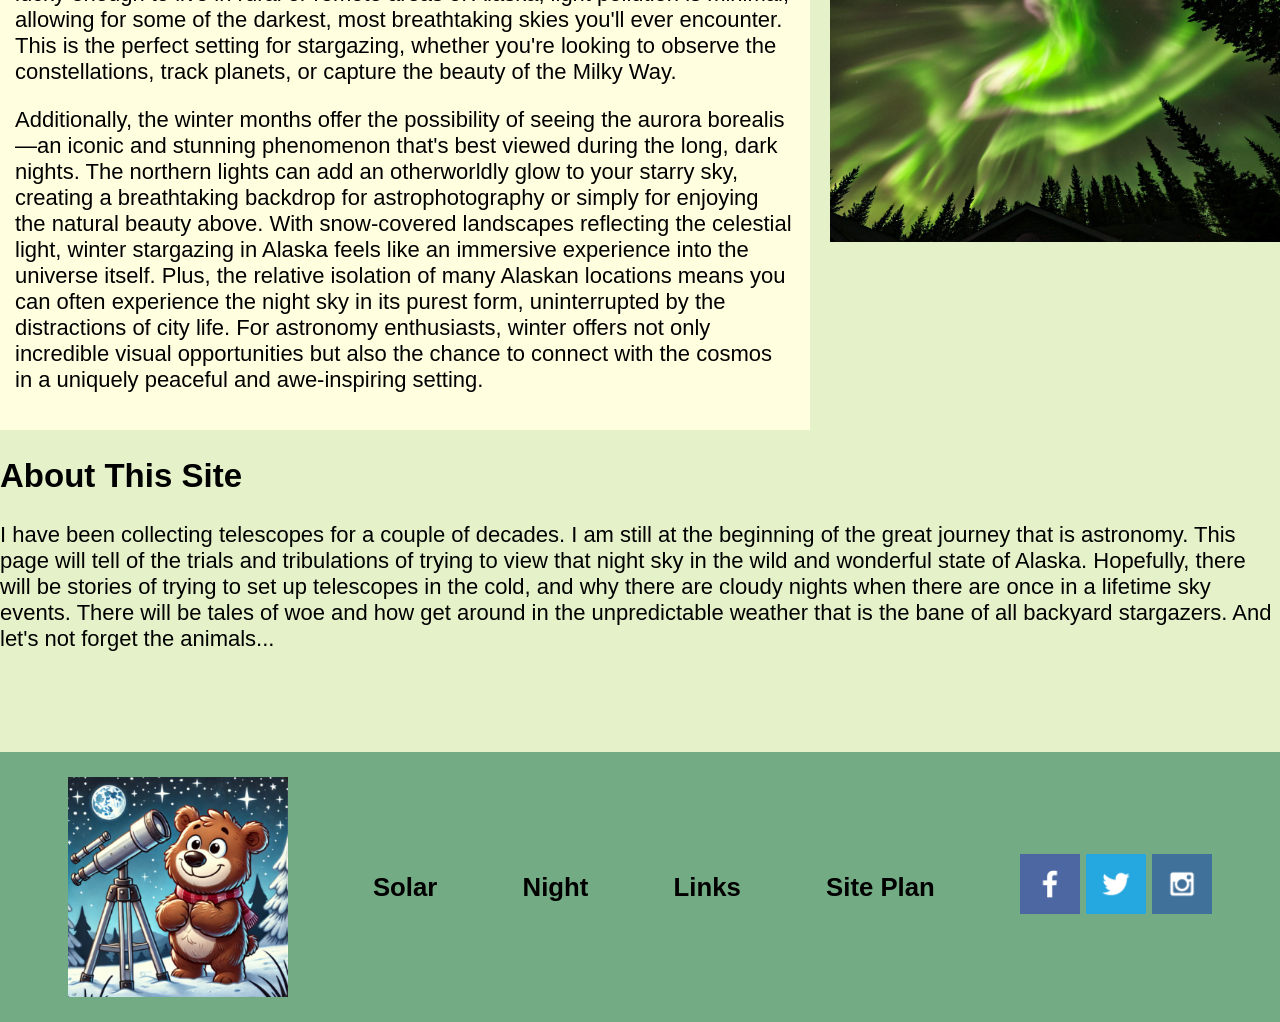
==== commit f7ceb1e4: "commit 18 mar try1" ====
--- a/akscope/index.html
+++ b/akscope/index.html
@@ -134,7 +134,7 @@
                     This page will tell of the trials and tribulations of trying to view that night sky in the wild and wonderful state of Alaska.  
                     Hopefully, there will be stories of trying to set up telescopes in the cold, and why there are cloudy nights when there are once 
                     in a lifetime sky events.  There will be tales of woe and how get around in the unpredictable weather that is the bane of all 
-                    backyard stargazers.  And let's not forget that animals...</p>
+                    backyard stargazers.  And let's not forget the animals...</p>
                 <!--  -->
 
             </section>
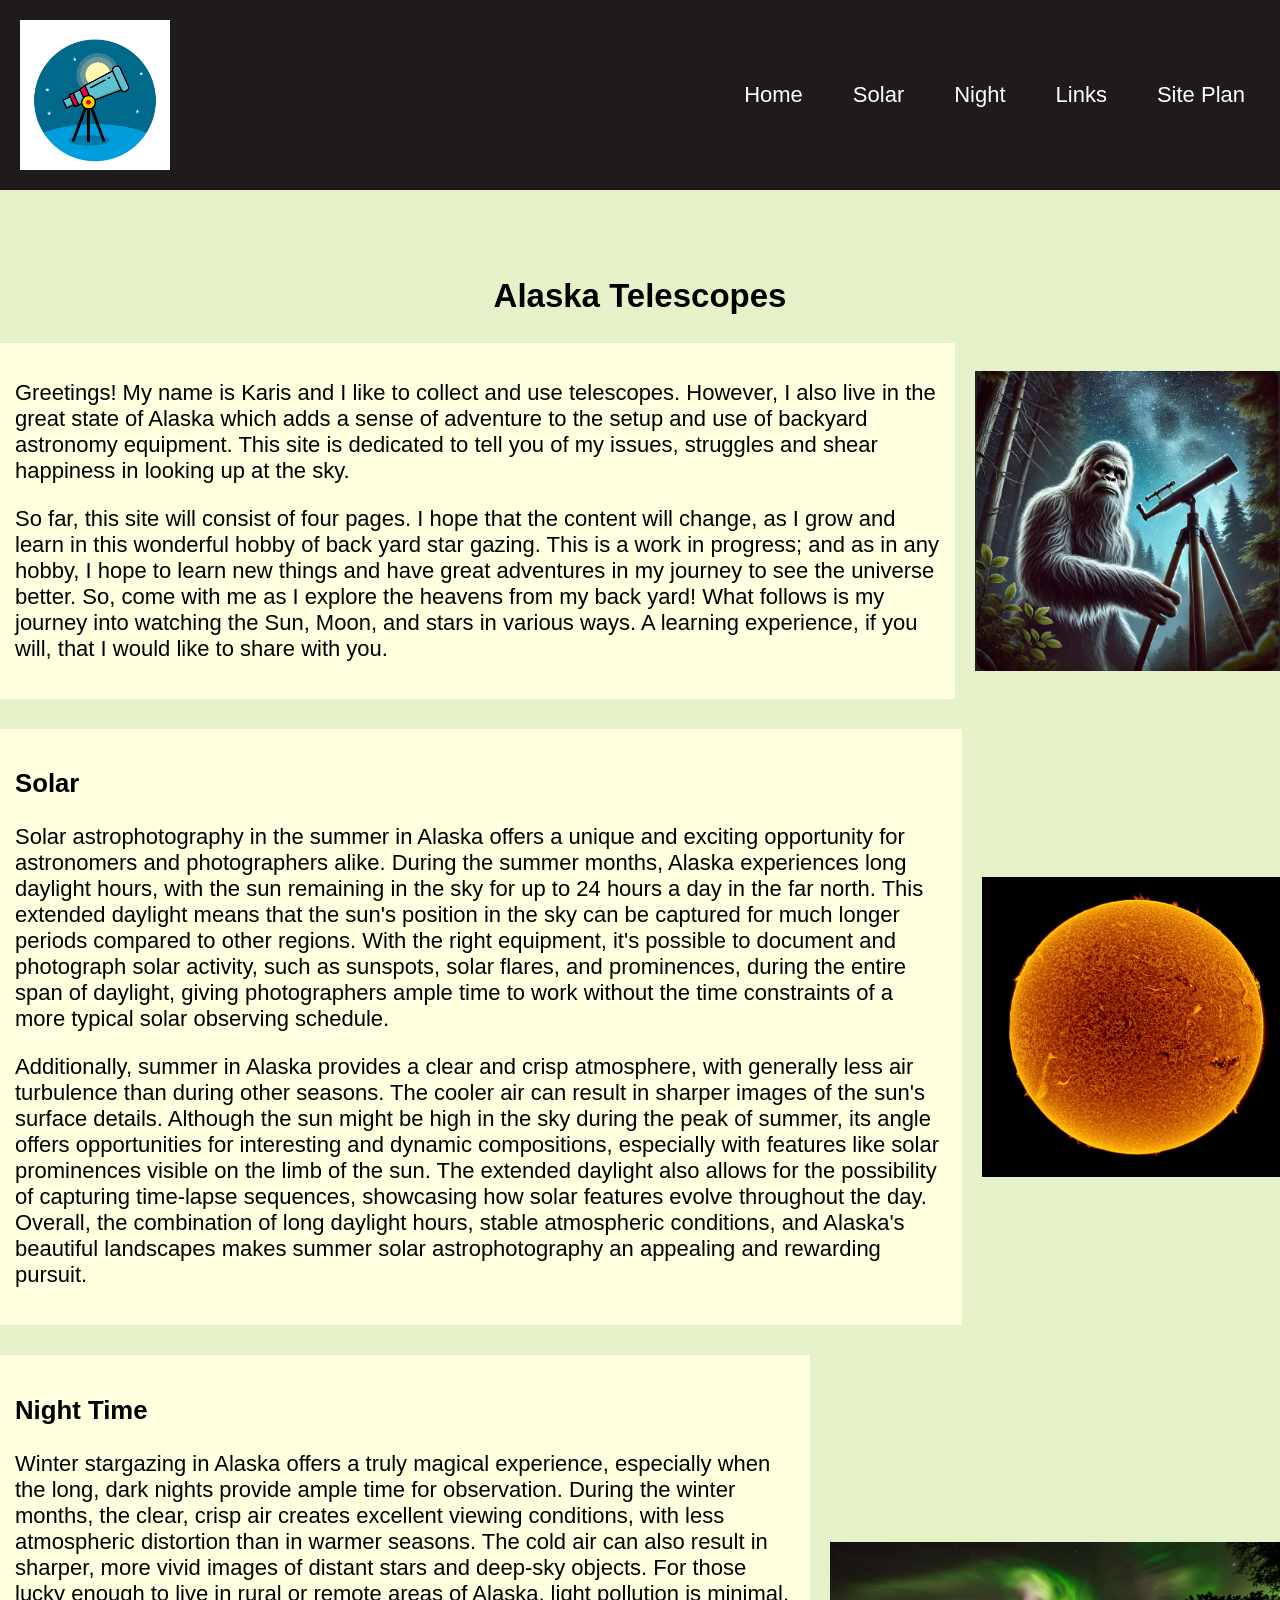
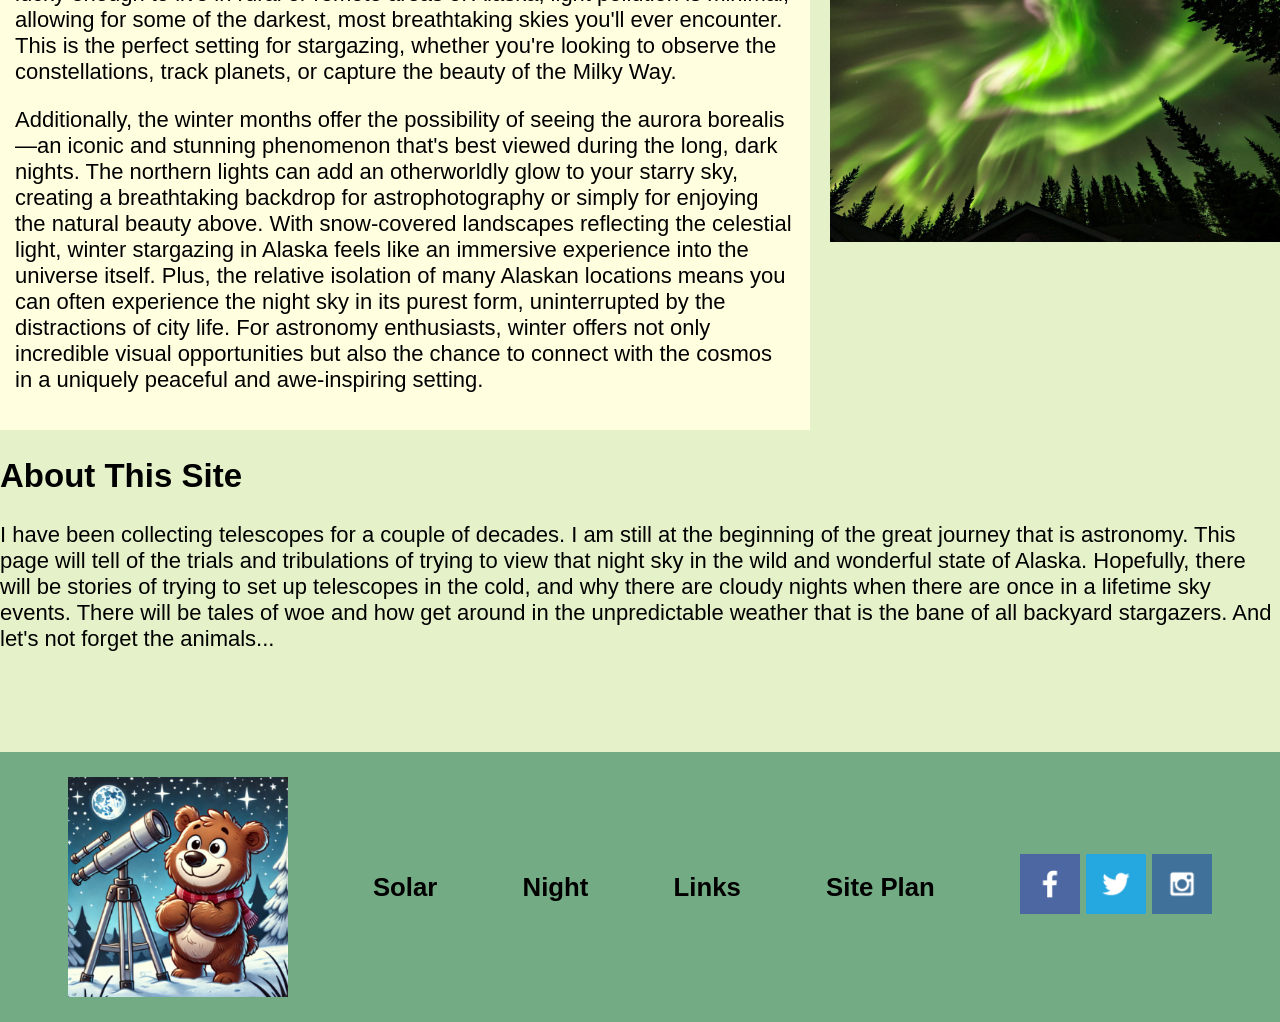
==== commit 40bc7d92: "commit 19 mar try2" ====
--- a/akscope/index.html
+++ b/akscope/index.html
@@ -63,14 +63,14 @@
                             <p>Greetings!  My name is Karis and I like to collect and use telescopes.  However, I also live 
                                 in the great state of Alaska which adds a sense of adventure to the setup and use of 
                                 backyard astronomy equipment.  This site is dedicated to tell you of my issues, struggles 
-                                and shear happiness in looking at the sky.</p>
+                                and shear happiness in looking up at the sky.</p>
         
                             <p> So far, this site will consist of four pages.  I hope that the content will change, as I grow 
                                 and learn in this wonderful hobby of back yard star gazing.  This is a work in progress; and 
                                 as in any hobby, I hope to learn new things and have great adventures in my journey to see the 
                                 universe better.  So, come with me as I explore the heavens from my back yard! What follows is my 
                                 journey into watching the Sun, Moon, and stars in various ways.  A learning experience, if you 
-                                will, that I will share with you.
+                                will, that I would like to share with you.
                                   </p>
                         </div>
                         <img src="images/Bigfoot.png" alt="">
